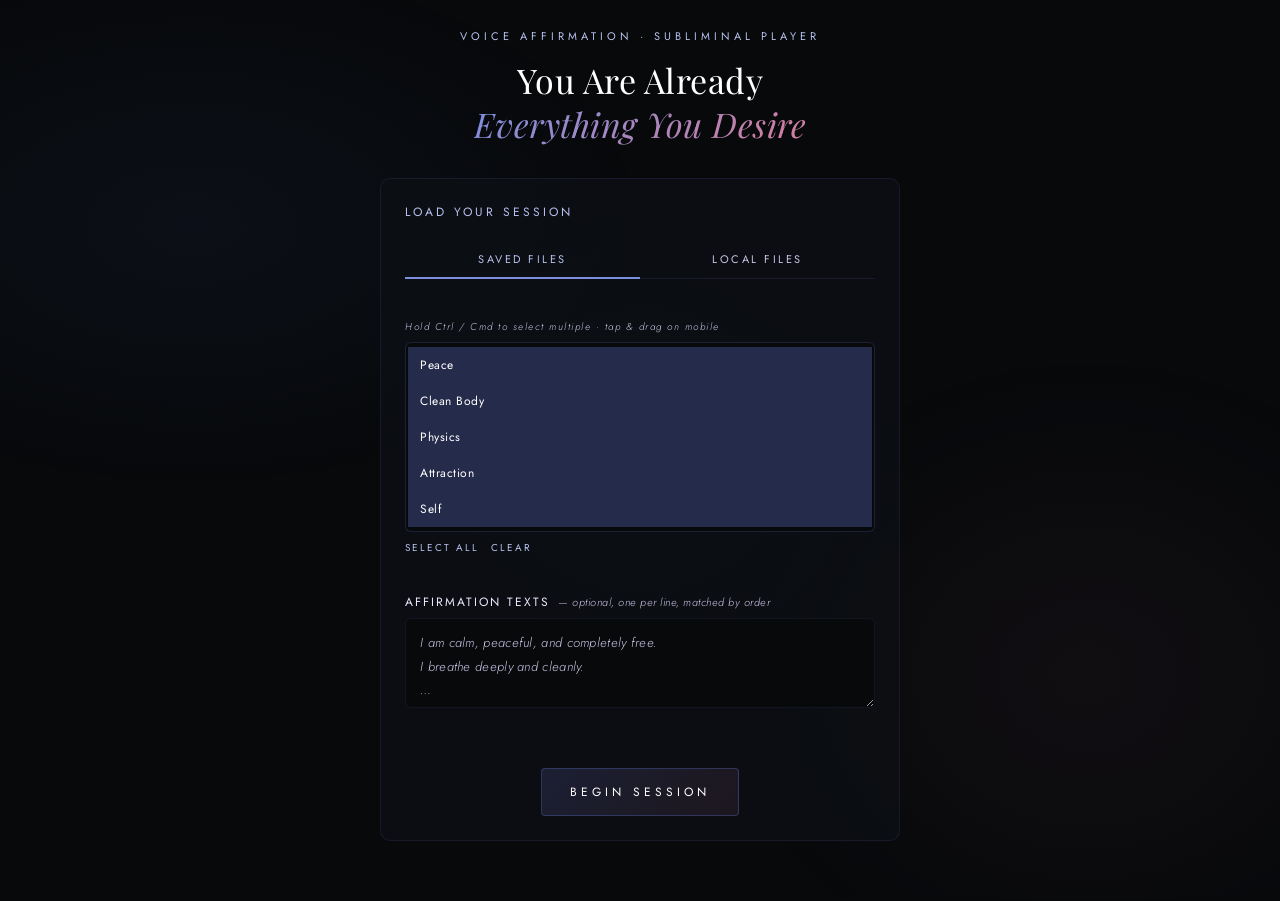
==== index.html @ 40ff85a1 "Moved the html to root" ====
<!DOCTYPE html>
<html lang="en">
<head>
<meta charset="UTF-8">
<meta name="viewport" content="width=device-width, initial-scale=1.0">
<title>Pritam · Voice Affirmation Player</title>
<link href="https://fonts.googleapis.com/css2?family=Playfair+Display:ital,wght@0,300;0,400;1,300&family=Jost:wght@200;300;400&display=swap" rel="stylesheet">
<style>
  *, *::before, *::after { box-sizing: border-box; margin: 0; padding: 0; }

  :root {
    --bg: #07090b;
    --surface: #0d1014;
    --indigo: #7c8fe0;
    --indigo-dim: #b8c2f0;
    --rose: #d47d9e;
    --rose-dim: #f0aac8;
    --amber: #c0916b;
    --amber-dim: #78543b;
    --text: #ffffff;
    --text-dim: #ede8ff;
    --text-faint: #ccc5e8;
    --glow: rgba(92, 107, 192, 0.12);
  }

  body {
    background: var(--bg);
    color: var(--text);
    font-family: 'Jost', sans-serif;
    font-weight: 300;
    min-height: 100vh;
    display: flex;
    flex-direction: column;
    align-items: center;
    justify-content: flex-start;
    padding: 28px 20px 60px;
    overflow-x: hidden;
  }

  /* ── Background layers ───────────────────────── */
  .stars {
    position: fixed;
    inset: 0;
    z-index: 0;
    pointer-events: none;
    overflow: hidden;
  }
  .star {
    position: absolute;
    border-radius: 50%;
    background: white;
    animation: twinkle var(--dur) ease-in-out infinite;
    opacity: 0;
  }
  @keyframes twinkle {
    0%, 100% { opacity: 0; }
    50% { opacity: var(--brightness); }
  }

  body::before {
    content: '';
    position: fixed;
    inset: 0;
    background:
      radial-gradient(ellipse 55% 45% at 15% 25%, rgba(92,107,192,0.07) 0%, transparent 65%),
      radial-gradient(ellipse 45% 55% at 85% 75%, rgba(192,107,138,0.06) 0%, transparent 65%),
      radial-gradient(ellipse 30% 40% at 50% 50%, rgba(92,107,192,0.04) 0%, transparent 70%);
    pointer-events: none;
    z-index: 0;
  }

  .complete-glow {
    position: fixed;
    inset: 0;
    background: radial-gradient(ellipse 50% 60% at 50% 50%, rgba(92,107,192,0.08) 0%, transparent 70%);
    pointer-events: none;
    z-index: 0;
    opacity: 0;
    transition: opacity 2s;
  }
  .complete-glow.active { opacity: 1; }

  /* ── Layout ──────────────────────────────────── */
  .container {
    position: relative;
    z-index: 1;
    width: 100%;
    max-width: 520px;
    display: flex;
    flex-direction: column;
    align-items: center;
    gap: 32px;
  }

  /* ── Header ──────────────────────────────────── */
  .header { text-align: center; }

  .eyebrow {
    font-family: 'Jost', sans-serif;
    font-weight: 400;
    font-size: 11px;
    letter-spacing: 4px;
    text-transform: uppercase;
    color: var(--indigo-dim);
    margin-bottom: 14px;
  }

  .header h1 {
    font-family: 'Playfair Display', serif;
    font-weight: 300;
    font-size: clamp(24px, 5vw, 34px);
    color: var(--text);
    line-height: 1.3;
    letter-spacing: 0.5px;
  }

  .header h1 em {
    font-style: italic;
    background: linear-gradient(135deg, var(--indigo), var(--rose));
    -webkit-background-clip: text;
    -webkit-text-fill-color: transparent;
    background-clip: text;
  }

  /* ── Setup panel ─────────────────────────────── */
  .setup-panel {
    width: 100%;
    background: rgba(13,16,20,0.8);
    border: 1px solid rgba(92,107,192,0.14);
    border-radius: 10px;
    padding: 24px;
    display: flex;
    flex-direction: column;
    gap: 20px;
    transition: all 0.6s ease;
  }
  .setup-panel.hidden {
    display: none;
  }

  .setup-title {
    font-size: 12px;
    letter-spacing: 3px;
    text-transform: uppercase;
    color: var(--indigo-dim);
    font-weight: 400;
  }

  /* Drop zone */
  .drop-zone {
    border: 1px dashed rgba(92,107,192,0.25);
    border-radius: 8px;
    padding: 28px 16px;
    text-align: center;
    cursor: pointer;
    transition: all 0.3s;
    background: rgba(92,107,192,0.03);
    position: relative;
  }
  .drop-zone:hover, .drop-zone.drag-over {
    border-color: rgba(92,107,192,0.55);
    background: rgba(92,107,192,0.07);
  }
  .drop-zone input[type=file] {
    position: absolute;
    inset: 0;
    opacity: 0;
    cursor: pointer;
    width: 100%;
  }
  .drop-icon {
    font-size: 24px;
    margin-bottom: 10px;
    opacity: 0.5;
  }
  .drop-title {
    font-size: 14px;
    letter-spacing: 1.5px;
    color: var(--text-dim);
    margin-bottom: 6px;
    font-weight: 400;
  }
  .drop-hint {
    font-size: 11px;
    letter-spacing: 1px;
    color: var(--text-faint);
  }

  /* File list */
  .file-list {
    display: flex;
    flex-direction: column;
    gap: 6px;
    max-height: 160px;
    overflow-y: auto;
  }
  .file-item {
    display: flex;
    align-items: center;
    gap: 10px;
    padding: 6px 10px;
    background: rgba(92,107,192,0.05);
    border-radius: 4px;
    border: 1px solid rgba(92,107,192,0.1);
  }
  .file-num {
    font-size: 11px;
    letter-spacing: 1px;
    color: var(--indigo-dim);
    width: 22px;
    flex-shrink: 0;
    font-weight: 400;
  }
  .file-name {
    font-size: 12px;
    letter-spacing: 0.5px;
    color: var(--text-dim);
    flex: 1;
    white-space: nowrap;
    overflow: hidden;
    text-overflow: ellipsis;
  }
  .file-dur {
    font-size: 11px;
    color: var(--text-faint);
    letter-spacing: 0.5px;
  }
  .file-ok { width: 6px; height: 6px; border-radius: 50%; background: var(--indigo); flex-shrink: 0; }

  /* Texts area */
  .setup-label {
    font-size: 12px;
    letter-spacing: 2px;
    text-transform: uppercase;
    color: var(--text-dim);
    margin-bottom: 7px;
    display: flex;
    align-items: center;
    gap: 8px;
    font-weight: 400;
  }
  .setup-label .opt {
    font-size: 11px;
    color: var(--text-faint);
    letter-spacing: 0.5px;
    text-transform: none;
    font-style: italic;
    font-weight: 300;
  }

  .texts-area {
    width: 100%;
    background: rgba(7,9,11,0.8);
    border: 1px solid rgba(92,107,192,0.12);
    border-radius: 6px;
    color: var(--text-dim);
    font-family: 'Jost', sans-serif;
    font-size: 13px;
    font-weight: 300;
    letter-spacing: 0.3px;
    line-height: 1.8;
    padding: 12px 14px;
    resize: vertical;
    min-height: 90px;
    outline: none;
    transition: border-color 0.3s;
  }
  .texts-area:focus { border-color: rgba(92,107,192,0.3); }
  .texts-area::placeholder { color: var(--text-faint); font-style: italic; }

  /* Begin button */
  .begin-btn {
    background: linear-gradient(135deg, rgba(92,107,192,0.2), rgba(192,107,138,0.1));
    border: 1px solid rgba(92,107,192,0.35);
    color: var(--text);
    font-family: 'Jost', sans-serif;
    font-size: 12px;
    font-weight: 400;
    letter-spacing: 4px;
    text-transform: uppercase;
    padding: 14px 28px;
    border-radius: 4px;
    cursor: pointer;
    transition: all 0.4s;
    align-self: center;
  }
  .begin-btn:hover {
    border-color: rgba(92,107,192,0.65);
    background: linear-gradient(135deg, rgba(92,107,192,0.3), rgba(192,107,138,0.15));
    box-shadow: 0 0 20px rgba(92,107,192,0.12);
  }
  .begin-btn:disabled {
    opacity: 0.3;
    cursor: not-allowed;
  }

  .setup-err {
    font-size: 12px;
    letter-spacing: 1px;
    color: var(--rose-dim);
    text-align: center;
    min-height: 14px;
  }

  /* ── Session UI (hidden until started) ───────── */
  .session-ui {
    width: 100%;
    display: flex;
    flex-direction: column;
    align-items: center;
    gap: 32px;
    display: none;
  }
  .session-ui.visible { display: flex; }

  /* ── Subliminal badge ────────────────────────── */
  .subliminal-badge {
    display: flex;
    align-items: center;
    gap: 8px;
    background: rgba(92,107,192,0.08);
    border: 1px solid rgba(92,107,192,0.15);
    border-radius: 20px;
    padding: 6px 14px;
    font-size: 12px;
    letter-spacing: 2.5px;
    text-transform: uppercase;
    color: var(--indigo-dim);
    font-weight: 400;
  }
  .subliminal-dot {
    width: 5px;
    height: 5px;
    border-radius: 50%;
    background: var(--indigo);
    animation: dot-pulse 2s ease-in-out infinite;
  }
  @keyframes dot-pulse {
    0%, 100% { opacity: 0.3; transform: scale(1); }
    50% { opacity: 1; transform: scale(1.3); }
  }

  /* ── Orb ─────────────────────────────────────── */
  .orb-wrap {
    position: relative;
    width: 200px;
    height: 200px;
    display: flex;
    align-items: center;
    justify-content: center;
  }
  .orb-ring {
    position: absolute;
    border-radius: 50%;
    border: 1px solid rgba(92,107,192,0.12);
    animation: ring-pulse 5s ease-in-out infinite;
  }
  .orb-ring:nth-child(1) { width: 200px; height: 200px; animation-delay: 0s; }
  .orb-ring:nth-child(2) { width: 165px; height: 165px; animation-delay: 1s; border-color: rgba(192,107,138,0.1); }
  .orb-ring:nth-child(3) { width: 130px; height: 130px; animation-delay: 2s; border-color: rgba(92,107,192,0.18); }
  @keyframes ring-pulse {
    0%, 100% { transform: scale(1); opacity: 0.5; }
    50% { transform: scale(1.03); opacity: 1; }
  }
  .orb-core {
    width: 88px;
    height: 88px;
    border-radius: 50%;
    background: radial-gradient(circle at 35% 35%, rgba(92,107,192,0.25), rgba(192,107,138,0.12), transparent 80%);
    border: 1px solid rgba(92,107,192,0.25);
    display: flex;
    align-items: center;
    justify-content: center;
    cursor: pointer;
    transition: all 0.5s ease;
    position: relative;
    z-index: 2;
    user-select: none;
  }
  .orb-core:hover {
    border-color: rgba(92,107,192,0.5);
    box-shadow: 0 0 30px rgba(92,107,192,0.15);
  }
  .orb-core.playing {
    animation: orb-breathe 5s ease-in-out infinite;
    border-color: rgba(92,107,192,0.4);
  }
  @keyframes orb-breathe {
    0%, 100% { transform: scale(1); box-shadow: 0 0 20px rgba(92,107,192,0.1); }
    50% { transform: scale(1.07); box-shadow: 0 0 50px rgba(92,107,192,0.25), 0 0 80px rgba(192,107,138,0.1); }
  }
  .play-icon {
    width: 0; height: 0;
    border-style: solid;
    border-width: 11px 0 11px 19px;
    border-color: transparent transparent transparent rgba(200,200,255,0.8);
    margin-left: 5px;
  }
  .pause-icon { display: flex; gap: 6px; }
  .pause-bar { width: 4px; height: 20px; background: rgba(200,200,255,0.8); border-radius: 2px; }

  /* ── Affirmation display ─────────────────────── */
  .affirmation-display {
    text-align: center;
    min-height: 110px;
    display: flex;
    flex-direction: column;
    align-items: center;
    justify-content: center;
    gap: 12px;
    padding: 0 12px;
  }
  .affirmation-text {
    font-family: 'Playfair Display', serif;
    font-size: clamp(17px, 3.2vw, 22px);
    font-weight: 300;
    font-style: italic;
    color: var(--text);
    line-height: 1.7;
    opacity: 0;
    transform: translateY(8px);
    transition: opacity 1.4s ease, transform 1.4s ease;
    letter-spacing: 0.2px;
  }
  .affirmation-text.visible { opacity: 1; transform: translateY(0); }
  .affirmation-num {
    font-size: 12px;
    letter-spacing: 3px;
    text-transform: uppercase;
    color: var(--indigo-dim);
    opacity: 0;
    transition: opacity 1s ease 0.4s;
    font-weight: 400;
  }
  .affirmation-num.visible { opacity: 1; }

  /* ── Subliminal wave indicator ───────────────── */
  .subliminal-indicator {
    display: flex;
    align-items: center;
    gap: 10px;
    opacity: 0;
    transition: opacity 0.5s;
  }
  .subliminal-indicator.visible { opacity: 1; }
  .sub-wave { display: flex; align-items: center; gap: 2px; height: 16px; }
  .sub-bar {
    width: 2px;
    border-radius: 1px;
    background: linear-gradient(180deg, var(--indigo), var(--rose));
    animation: sub-wave-anim 1.2s ease-in-out infinite;
    transform-origin: bottom;
  }
  .sub-bar:nth-child(1) { height: 4px; animation-delay: 0s; }
  .sub-bar:nth-child(2) { height: 8px; animation-delay: 0.15s; }
  .sub-bar:nth-child(3) { height: 12px; animation-delay: 0.3s; }
  .sub-bar:nth-child(4) { height: 8px; animation-delay: 0.45s; }
  .sub-bar:nth-child(5) { height: 4px; animation-delay: 0.6s; }
  @keyframes sub-wave-anim {
    0%, 100% { transform: scaleY(0.4); opacity: 0.4; }
    50% { transform: scaleY(1); opacity: 1; }
  }
  .sub-label { font-size: 11px; letter-spacing: 2px; text-transform: uppercase; color: var(--indigo-dim); font-weight: 400; }

  /* ── Breathing guide ─────────────────────────── */
  .breathing {
    font-size: 12px;
    letter-spacing: 3px;
    text-transform: uppercase;
    color: var(--text-dim);
    text-align: center;
    min-height: 16px;
    font-weight: 400;
  }
  .breath-word { transition: color 0.6s, opacity 0.6s; opacity: 0.3; }
  .breath-word.active { color: var(--indigo); opacity: 1; }

  /* ── Progress ────────────────────────────────── */
  .progress-section { width: 100%; display: flex; flex-direction: column; gap: 10px; }
  .progress-bar-wrap {
    width: 100%;
    height: 1px;
    background: rgba(255,255,255,0.05);
    position: relative;
    cursor: pointer;
  }
  .progress-bar-fill {
    height: 100%;
    background: linear-gradient(90deg, var(--indigo-dim), var(--indigo), var(--rose));
    width: 0%;
    transition: width 0.5s linear;
  }
  .time-row {
    display: flex;
    justify-content: space-between;
    font-size: 12px;
    color: var(--text-dim);
    letter-spacing: 1.5px;
    font-weight: 400;
  }

  /* ── Controls ────────────────────────────────── */
  .controls { display: flex; align-items: center; gap: 28px; }
  .ctrl-btn {
    background: none;
    border: none;
    cursor: pointer;
    color: var(--text-dim);
    font-size: 11px;
    letter-spacing: 2px;
    text-transform: uppercase;
    font-family: 'Jost', sans-serif;
    font-weight: 400;
    transition: color 0.3s;
    padding: 8px;
    display: flex;
    flex-direction: column;
    align-items: center;
    gap: 6px;
  }
  .ctrl-btn:hover { color: var(--indigo); }
  .ctrl-btn svg { width: 17px; height: 17px; }

  /* ── Volume section ──────────────────────────── */
  .volume-section {
    display: flex;
    flex-direction: column;
    gap: 14px;
    width: 100%;
    max-width: 300px;
  }
  .vol-row { display: flex; align-items: center; gap: 10px; }
  .vol-label {
    font-size: 12px;
    letter-spacing: 1.5px;
    text-transform: uppercase;
    color: var(--text-dim);
    width: 68px;
    flex-shrink: 0;
    font-weight: 400;
  }
  .vol-val {
    font-size: 12px;
    color: var(--indigo-dim);
    letter-spacing: 1px;
    width: 40px;
    text-align: right;
    flex-shrink: 0;
    font-weight: 400;
  }
  input[type=range] {
    -webkit-appearance: none;
    flex: 1;
    height: 1px;
    background: rgba(255,255,255,0.08);
    outline: none;
    cursor: pointer;
  }
  input[type=range]::-webkit-slider-thumb {
    -webkit-appearance: none;
    width: 9px;
    height: 9px;
    border-radius: 50%;
    background: var(--indigo);
    cursor: pointer;
  }

  /* ── Sub-note ────────────────────────────────── */
  .sub-note {
    background: rgba(92,107,192,0.08);
    border: 1px solid rgba(124,143,224,0.25);
    border-radius: 6px;
    padding: 12px 16px;
    font-size: 12px;
    letter-spacing: 0.5px;
    color: var(--text-dim);
    text-align: center;
    line-height: 1.8;
    max-width: 360px;
  }
  .sub-note strong { color: var(--indigo-dim); letter-spacing: 2px; text-transform: uppercase; font-weight: 400; }

  /* ── Misc ────────────────────────────────────── */
  .divider { width: 50px; height: 1px; background: linear-gradient(90deg, transparent, var(--indigo-dim), transparent); }
  .counter { font-size: 12px; letter-spacing: 2px; color: var(--text-dim); text-align: center; font-weight: 400; }
  .counter span { color: var(--indigo-dim); }
  .status {
    font-size: 12px;
    letter-spacing: 2px;
    text-transform: uppercase;
    color: var(--rose-dim);
    text-align: center;
    min-height: 16px;
    opacity: 0;
    transition: opacity 0.5s;
    font-weight: 400;
  }
  .status.visible { opacity: 1; }

  /* ── Source tabs ───────────────────────────── */
  .tab-row {
    display: flex;
    border-bottom: 1px solid rgba(92,107,192,0.15);
    margin-bottom: 20px;
  }
  .tab-btn {
    flex: 1;
    background: none;
    border: none;
    border-bottom: 2px solid transparent;
    color: var(--text-faint);
    font-family: 'Jost', sans-serif;
    font-size: 11px;
    font-weight: 400;
    letter-spacing: 2.5px;
    text-transform: uppercase;
    padding: 10px 0;
    cursor: pointer;
    transition: all 0.25s;
    margin-bottom: -1px;
  }
  .tab-btn:hover { color: var(--text-dim); }
  .tab-btn.active {
    color: var(--indigo-dim);
    border-bottom-color: var(--indigo);
  }
  .tab-pane { display: none; }
  .tab-pane.active { display: block; }

  /* ── Saved file multi-select dropdown ─────────────── */
  .saved-hint {
    font-size: 10px;
    letter-spacing: 1.5px;
    color: var(--text-faint);
    margin-bottom: 8px;
    font-style: italic;
  }
  .saved-select {
    width: 100%;
    background: rgba(7,9,11,0.9);
    border: 1px solid rgba(92,107,192,0.25);
    border-radius: 6px;
    color: var(--text-dim);
    font-family: 'Jost', sans-serif;
    font-size: 12px;
    font-weight: 300;
    letter-spacing: 0.5px;
    padding: 4px 2px;
    outline: none;
    cursor: pointer;
    min-height: 140px;
    transition: border-color 0.3s;
  }
  .saved-select:focus { border-color: rgba(92,107,192,0.55); }
  .saved-select option {
    padding: 9px 12px;
    background: #0d1014;
    color: var(--text-dim);
    font-size: 12px;
  }
  .saved-select option:checked {
    background: rgba(92,107,192,0.35);
    color: #ffffff;
  }
  .saved-empty {
    font-size: 11px;
    letter-spacing: 1px;
    color: var(--text-faint);
    font-style: italic;
    text-align: center;
    padding: 18px 0;
    line-height: 1.8;
  }
  .saved-actions {
    display: flex;
    gap: 12px;
    margin-top: 8px;
  }
  .saved-action-btn {
    font-size: 10px;
    letter-spacing: 2px;
    text-transform: uppercase;
    color: var(--indigo-dim);
    background: none;
    border: none;
    cursor: pointer;
    font-family: 'Jost', sans-serif;
    font-weight: 400;
    padding: 0;
    transition: color 0.2s;
  }
  .saved-action-btn:hover { color: var(--indigo); }
</style>
</head>
<body>

<div class="stars" id="starsContainer"></div>
<div class="complete-glow" id="completeGlow"></div>

<div class="container">

  <!-- ── Header ──────────────────────────────── -->
  <div class="header">
    <p class="eyebrow">Voice Affirmation · Subliminal Player</p>
    <h1>You Are Already<br><em>Everything You Desire</em></h1>
  </div>

  <!-- ── Setup Panel ─────────────────────────── -->
  <div class="setup-panel" id="setupPanel">
    <div class="setup-title">Load Your Session</div>

    <!-- Source tabs -->
    <div class="tab-row">
      <button class="tab-btn active" data-tab="saved">Saved Files</button>
      <button class="tab-btn" data-tab="local">Local Files</button>
    </div>

    <!-- ── Tab: Saved files (from AFFIRMATIONS config) ── -->
    <div class="tab-pane active" id="tab-saved">
      <div class="saved-hint" id="savedHint">Hold Ctrl / Cmd to select multiple · tap &amp; drag on mobile</div>
      <select class="saved-select" id="savedSelect" multiple size="6"></select>
      <div class="saved-actions">
        <button class="saved-action-btn" id="selAllBtn">Select All</button>
        <button class="saved-action-btn" id="selNoneBtn">Clear</button>
      </div>
    </div>

    <!-- ── Tab: Local files (manual picker) ── -->
    <div class="tab-pane" id="tab-local">
      <div>
        <div class="setup-label">
          Affirmation Audio Files
          <span class="opt">— WAV or MP3, select all at once</span>
        </div>
        <div class="drop-zone" id="dropZone">
          <input type="file" id="fileInput" multiple accept="audio/wav,audio/mpeg,audio/mp3,audio/ogg,.wav,.mp3,.ogg">
          <div class="drop-icon">◎</div>
          <div class="drop-title">Drop files here or tap to browse</div>
          <div class="drop-hint">affirmation_0.wav · affirmation_1.wav · …</div>
        </div>
      </div>
      <div class="file-list" id="fileList" style="margin-top:10px;"></div>
    </div>

    <div style="margin-top:18px;">
      <div class="setup-label">
        Affirmation Texts
        <span class="opt">— optional, one per line, matched by order</span>
      </div>
      <textarea class="texts-area" id="textsArea"
        placeholder="I am calm, peaceful, and completely free.&#10;I breathe deeply and cleanly.&#10;…"></textarea>
    </div>

    <div class="setup-err" id="setupErr"></div>
    <button class="begin-btn" id="beginBtn" disabled>Begin Session</button>
  </div>

  <!-- ── Session UI (hidden until files loaded) ── -->
  <div class="session-ui" id="sessionUI">

    <div class="subliminal-badge">
      <div class="subliminal-dot"></div>
      Subliminal Mode Active
    </div>

    <div class="orb-wrap">
      <div class="orb-ring"></div>
      <div class="orb-ring"></div>
      <div class="orb-ring"></div>
      <div class="orb-core" id="orbBtn">
        <div class="play-icon" id="playIcon"></div>
      </div>
    </div>

    <div class="affirmation-display">
      <div class="affirmation-num" id="affNum" style="opacity:1;">Tap the orb to begin</div>
      <div class="affirmation-text" id="affText" style="opacity:1;transform:none;font-style:normal;font-size:14px;color:var(--text-dim);">
        Close your eyes. Breathe slowly. Let your mind rest.
      </div>
    </div>

    <div class="subliminal-indicator" id="subIndicator">
      <div class="sub-wave">
        <div class="sub-bar"></div><div class="sub-bar"></div>
        <div class="sub-bar"></div><div class="sub-bar"></div>
        <div class="sub-bar"></div>
      </div>
      <span class="sub-label">Voice reaching subconscious</span>
      <div class="sub-wave">
        <div class="sub-bar"></div><div class="sub-bar"></div>
        <div class="sub-bar"></div><div class="sub-bar"></div>
        <div class="sub-bar"></div>
      </div>
    </div>

    <div class="breathing" id="breathGuide">
      <span class="breath-word" id="bw1">Inhale</span> &nbsp;·&nbsp;
      <span class="breath-word" id="bw2">Hold</span> &nbsp;·&nbsp;
      <span class="breath-word" id="bw3">Release</span>
    </div>

    <div class="progress-section">
      <div class="progress-bar-wrap">
        <div class="progress-bar-fill" id="progressFill"></div>
      </div>
      <div class="time-row">
        <span id="timeElapsed">0:00</span>
        <span id="timeDuration">—</span>
      </div>
    </div>

    <div class="controls">
      <button class="ctrl-btn" id="restartBtn">
        <svg viewBox="0 0 24 24" fill="none" stroke="currentColor" stroke-width="1.5">
          <path d="M3 12a9 9 0 1 0 9-9 9.75 9.75 0 0 0-6.74 2.74L3 8"/>
          <path d="M3 3v5h5"/>
        </svg>
        Restart
      </button>

      <button class="ctrl-btn" id="loopBtn">
        <svg viewBox="0 0 24 24" fill="none" stroke="currentColor" stroke-width="1.5">
          <path d="M17 1l4 4-4 4"/>
          <path d="M3 11V9a4 4 0 0 1 4-4h14"/>
          <path d="M7 23l-4-4 4-4"/>
          <path d="M21 13v2a4 4 0 0 1-4 4H3"/>
        </svg>
        Loop
      </button>

      <button class="ctrl-btn" id="loadNewBtn">
        <svg viewBox="0 0 24 24" fill="none" stroke="currentColor" stroke-width="1.5">
          <path d="M21 15v4a2 2 0 0 1-2 2H5a2 2 0 0 1-2-2v-4"/>
          <polyline points="17 8 12 3 7 8"/>
          <line x1="12" x2="12" y1="3" y2="15"/>
        </svg>
        Load
      </button>
    </div>

    <!-- Volume Mix -->
    <div class="volume-section">
      <div class="vol-row">
        <span class="vol-label">Ambient</span>
        <input type="range" id="ambVolSlider" min="0" max="1" step="0.01" value="0.70">
        <span class="vol-val" id="ambVolVal">70%</span>
      </div>
      <div class="vol-row">
        <span class="vol-label">Voice</span>
        <input type="range" id="voiceVolSlider" min="0" max="0.12" step="0.002" value="0.02">
        <span class="vol-val" id="voiceVolVal">Ultra</span>
      </div>
    </div>

    <div class="sub-note">
      <strong>Subliminal Mix</strong><br>
      Your Chatterbox voice plays at ~2% volume — beneath conscious resistance — while the theta tones guide your mind into deep receptivity. The beliefs install gently, below the threshold of resistance.
    </div>

    <div class="divider"></div>
    <div class="counter">
      Affirmation <span id="currNum">—</span> of <span id="totalNum">—</span>
      &nbsp;·&nbsp; Loop <span id="loopNum">1</span>
    </div>
    <div class="status" id="statusMsg"></div>

  </div><!-- /session-ui -->

</div><!-- /container -->

<script>
// ╔══════════════════════════════════════════════════════════════════╗
// ║  AFFIRMATIONS CONFIG — edit this block to set your audio files  ║
// ║  Leave the array empty [] to use the manual file picker instead  ║
// ╚══════════════════════════════════════════════════════════════════╝
const AFFIRMATIONS = [
  { url: "audios/peace.wav", text: "Peace" },
  { url: "audios/clean.wav", text: "Clean Body" },
  { url: "audios/physics.wav", text: "Physics" },
  { url: "audios/attract.wav", text: "Attraction" },
  { url: "audios/self.wav", text: "Self" },
  // Add more lines here — one per affirmation file
];

// ─── Stars ───────────────────────────────────────────────────────────
(function createStars() {
  const c = document.getElementById('starsContainer');
  for (let i = 0; i < 120; i++) {
    const s = document.createElement('div');
    s.className = 'star';
    const size = Math.random() * 1.5 + 0.5;
    s.style.cssText = `
      left:${Math.random()*100}%;top:${Math.random()*100}%;
      width:${size}px;height:${size}px;
      --dur:${3+Math.random()*6}s;
      --brightness:${0.1+Math.random()*0.5};
      animation-delay:${Math.random()*8}s;
    `;
    c.appendChild(s);
  }
})();

// ─── State ───────────────────────────────────────────────────────────
let audioCtx      = null;
let ambGain       = null;      // ambient oscillator gain
let voiceGain     = null;      // voice layer gain
let oscillators   = [];

let audioBuffers  = [];        // decoded AudioBuffer per affirmation
let affTexts      = [];        // display text per affirmation
let totalAff      = 0;
let totalDurSecs  = 0;         // sum of affirmation durations

let playing       = false;
let loopEnabled   = false;
let currentIndex  = 0;
let currentLoop   = 1;
let elapsed       = 0;
let clockId       = null;
let currentSource = null;      // active BufferSourceNode
let pauseTimer    = null;

const PAUSE_MS    = 3500;      // gap between affirmations (ms)
let   voiceVol    = 0.02;      // ~2% — subliminal level
let   breathId    = null;

// ─── DOM refs ────────────────────────────────────────────────────────
const setupPanel   = document.getElementById('setupPanel');
const sessionUI    = document.getElementById('sessionUI');
const fileInput    = document.getElementById('fileInput');
const dropZone     = document.getElementById('dropZone');
const fileList     = document.getElementById('fileList');
const textsArea    = document.getElementById('textsArea');
const beginBtn     = document.getElementById('beginBtn');
const setupErr     = document.getElementById('setupErr');
const orbBtn       = document.getElementById('orbBtn');
const affText      = document.getElementById('affText');
const affNum       = document.getElementById('affNum');
const progressFill = document.getElementById('progressFill');
const timeElapsed  = document.getElementById('timeElapsed');
const timeDuration = document.getElementById('timeDuration');
const statusMsg    = document.getElementById('statusMsg');
const currNum      = document.getElementById('currNum');
const totalNum     = document.getElementById('totalNum');
const loopNum      = document.getElementById('loopNum');
const restartBtn   = document.getElementById('restartBtn');
const loopBtn      = document.getElementById('loopBtn');
const loadNewBtn   = document.getElementById('loadNewBtn');
const ambVolSlider = document.getElementById('ambVolSlider');
const voiceVolSlider = document.getElementById('voiceVolSlider');
const ambVolVal    = document.getElementById('ambVolVal');
const voiceVolVal  = document.getElementById('voiceVolVal');
const bw1 = document.getElementById('bw1');
const bw2 = document.getElementById('bw2');
const bw3 = document.getElementById('bw3');
const subIndicator = document.getElementById('subIndicator');
const completeGlow = document.getElementById('completeGlow');

// ─── Tab switching ──────────────────────────────────────────────────
let activeTab = 'saved';

document.querySelectorAll('.tab-btn').forEach(btn => {
  btn.addEventListener('click', () => {
    activeTab = btn.dataset.tab;
    document.querySelectorAll('.tab-btn').forEach(b => b.classList.toggle('active', b === btn));
    document.querySelectorAll('.tab-pane').forEach(p => p.classList.toggle('active', p.id === 'tab-' + activeTab));
    updateBeginBtn();
  });
});

// ─── File Loading ────────────────────────────────────────────────────
let pendingFiles = [];

fileInput.addEventListener('change', e => handleFiles(e.target.files));

dropZone.addEventListener('dragover', e => { e.preventDefault(); dropZone.classList.add('drag-over'); });
dropZone.addEventListener('dragleave', () => dropZone.classList.remove('drag-over'));
dropZone.addEventListener('drop', e => {
  e.preventDefault();
  dropZone.classList.remove('drag-over');
  handleFiles(e.dataTransfer.files);
});

function handleFiles(files) {
  // Sort by filename so affirmation_0 → affirmation_1 → …
  pendingFiles = Array.from(files).sort((a, b) => {
    const numA = parseInt((a.name.match(/\d+/) || [Infinity])[0]);
    const numB = parseInt((b.name.match(/\d+/) || [Infinity])[0]);
    return numA - numB;
  });

  fileList.innerHTML = '';
  setupErr.textContent = '';

  if (pendingFiles.length === 0) return;

  pendingFiles.forEach((f, i) => {
    const item = document.createElement('div');
    item.className = 'file-item';
    item.id = `fi-${i}`;
    item.innerHTML = `
      <div class="file-num">${i + 1}</div>
      <div class="file-name">${f.name}</div>
      <div class="file-dur" id="fid-${i}">…</div>
      <div class="file-ok" style="background:var(--text-faint)" id="fok-${i}"></div>
    `;
    fileList.appendChild(item);

    // Probe duration via temp Audio element
    const url = URL.createObjectURL(f);
    const tmp = new Audio(url);
    tmp.addEventListener('loadedmetadata', () => {
      const dur = tmp.duration;
      document.getElementById(`fid-${i}`).textContent =
        isFinite(dur) ? `${dur.toFixed(1)}s` : '—';
      document.getElementById(`fok-${i}`).style.background = 'var(--indigo)';
      URL.revokeObjectURL(url);
    });
  });

  beginBtn.disabled = false;
}

// ─── Audio Context & Ambient Setup ───────────────────────────────────
function initAudio() {
  if (audioCtx) return;
  audioCtx = new (window.AudioContext || window.webkitAudioContext)();

  // ── Ambient layer ────────────────────────────────────────────────
  // Theta binaural (7 Hz) + drone undertones — calm receptive state
  ambGain = audioCtx.createGain();
  ambGain.gain.setValueAtTime(0, audioCtx.currentTime);
  ambGain.connect(audioCtx.destination);

  const freqPairs = [
    { base: 130.8, beat: 7   },  // C3 + 7Hz theta beat
    { base: 196.0, beat: 0   },  // G3 drone
    { base: 261.6, beat: 0   },  // C4 drone
    { base:  65.4, beat: 0   },  // C2 sub-bass drone (warmth)
  ];

  freqPairs.forEach(({ base, beat }, i) => {
    const oscL   = audioCtx.createOscillator();
    const oscR   = audioCtx.createOscillator();
    const gL     = audioCtx.createGain();
    const gR     = audioCtx.createGain();
    const merger = audioCtx.createChannelMerger(2);
    const vol    = [0.13, 0.07, 0.045, 0.025][i];

    oscL.type = oscR.type = 'sine';
    oscL.frequency.value = base;
    oscR.frequency.value = base + beat;
    gL.gain.value = gR.gain.value = vol;

    oscL.connect(gL); oscR.connect(gR);
    gL.connect(merger, 0, 0); gR.connect(merger, 0, 1);
    merger.connect(ambGain);

    oscL.start(); oscR.start();
    oscillators.push(oscL, oscR);
  });

  // ── Voice layer ──────────────────────────────────────────────────
  voiceGain = audioCtx.createGain();
  voiceGain.gain.setValueAtTime(voiceVol, audioCtx.currentTime);
  voiceGain.connect(audioCtx.destination);
}

function ambientFadeIn() {
  if (!ambGain) return;
  const v = parseFloat(ambVolSlider.value);
  ambGain.gain.setTargetAtTime(v * 0.32, audioCtx.currentTime, 2.5);
}

function ambientFadeOut() {
  if (!ambGain) return;
  ambGain.gain.setTargetAtTime(0, audioCtx.currentTime, 1.5);
}

// ─── Decode all File objects into AudioBuffers ───────────────────────
async function decodeAllFiles(files) {
  audioBuffers = [];
  totalDurSecs = 0;
  for (const f of files) {
    const ab = await f.arrayBuffer();
    const buf = await audioCtx.decodeAudioData(ab);
    audioBuffers.push(buf);
    totalDurSecs += buf.duration + (PAUSE_MS / 1000);
  }
}

// ─── Decode URLs into AudioBuffers (saved mode) ──────────────────
async function decodeAllUrls(items) {
  audioBuffers = [];
  affTexts     = [];
  totalDurSecs = 0;
  for (let i = 0; i < items.length; i++) {
    setupErr.textContent = `Fetching ${i + 1} of ${items.length}…`;
    const res = await fetch(items[i].url);
    if (!res.ok) throw new Error(`Not found: ${items[i].url} (HTTP ${res.status})`);
    const ab  = await res.arrayBuffer();
    const buf = await audioCtx.decodeAudioData(ab);
    audioBuffers.push(buf);
    affTexts.push(items[i].text || `Affirmation ${i + 1}`);
    totalDurSecs += buf.duration + (PAUSE_MS / 1000);
  }
  setupErr.textContent = '';
}

// ─── Play a specific affirmation buffer ──────────────────────────────
function playBuffer(index, onEnded) {
  if (currentSource) {
    currentSource.onended = null; // detach before stopping
    try { currentSource.stop(); } catch(e) {}
    currentSource = null;
  }

  if (!audioBuffers[index]) return;
  const src = audioCtx.createBufferSource();
  src.buffer = audioBuffers[index];
  src.connect(voiceGain);
  src.start();
  src.onended = onEnded;
  currentSource = src;
}

// ─── Session Logic ────────────────────────────────────────────────────
function showAff(idx) {
  affText.classList.remove('visible');
  affNum.classList.remove('visible');

  setTimeout(() => {
    const txt = affTexts[idx] || `Affirmation ${idx + 1}`;
    affText.style.fontStyle  = 'italic';
    affText.style.fontSize   = '';
    affText.style.color      = '';
    affText.textContent      = txt;
    affNum.textContent       = `${idx + 1} of ${totalAff}`;
    affText.classList.add('visible');
    affNum.classList.add('visible');
    currNum.textContent = idx + 1;
  }, 700);
}

function scheduleNext() {
  if (!playing) return;
  pauseTimer = setTimeout(() => {
    if (!playing) return;
    currentIndex++;
    if (currentIndex >= totalAff) {
      if (loopEnabled) {
        currentLoop++;
        loopNum.textContent = currentLoop;
        currentIndex = 0;
        playAffirmation(currentIndex);
      } else {
        endSession();
      }
      return;
    }
    playAffirmation(currentIndex);
  }, PAUSE_MS);
}

function playAffirmation(idx) {
  showAff(idx);
  playBuffer(idx, () => {
    if (playing) scheduleNext();
  });
}

function startClock() {
  clockId = setInterval(() => {
    elapsed++;
    const pct = Math.min((elapsed / (totalDurSecs * (loopEnabled ? 3 : 1))) * 100, 100);
    progressFill.style.width = pct + '%';
    timeElapsed.textContent = fmtTime(elapsed);
  }, 1000);
}

function startBreathing() {
  const phases = [bw1, bw2, bw3];
  phases.forEach(el => el.classList.remove('active'));
  phases[0].classList.add('active');
  let p = 0;
  breathId = setInterval(() => {
    phases[p].classList.remove('active');
    p = (p + 1) % 3;
    phases[p].classList.add('active');
  }, 4000);
}

function stopBreathing() {
  clearInterval(breathId);
  [bw1, bw2, bw3].forEach(el => el.classList.remove('active'));
}

function startSession() {
  playing = true;
  setOrbPause();
  ambientFadeIn();
  voiceGain.gain.setValueAtTime(voiceVol, audioCtx.currentTime);
  subIndicator.classList.add('visible');
  startBreathing();
  startClock();
  playAffirmation(currentIndex);
  statusMsg.textContent = 'Subliminal voice flowing · Stay relaxed';
  statusMsg.classList.add('visible');
}

function pauseSession() {
  playing = false;
  clearTimeout(pauseTimer);
  clearInterval(clockId);
  stopBreathing();
  ambientFadeOut();
  if (currentSource) {
    try { currentSource.stop(); } catch(e) {}
    currentSource = null;
  }
  subIndicator.classList.remove('visible');
  setOrbPlay();
  statusMsg.textContent = 'Paused · Return when ready';
}

function resumeSession() {
  playing = true;
  setOrbPause();
  ambientFadeIn();
  voiceGain.gain.setValueAtTime(voiceVol, audioCtx.currentTime);
  subIndicator.classList.add('visible');
  startBreathing();
  startClock();
  playAffirmation(currentIndex); // replay current one from start
  statusMsg.textContent = 'Subliminal voice flowing · Stay relaxed';
}

function endSession() {
  clearInterval(clockId);
  clearTimeout(pauseTimer);
  stopBreathing();
  ambientFadeOut();
  if (currentSource) {
    try { currentSource.stop(); } catch(e) {}
    currentSource = null;
  }
  playing = false;
  subIndicator.classList.remove('visible');
  completeGlow.classList.add('active');
  setOrbPlay();

  affText.classList.remove('visible');
  affNum.classList.remove('visible');
  setTimeout(() => {
    affText.style.fontStyle = 'normal';
    affText.style.fontSize  = '14px';
    affText.style.color     = 'var(--text-dim)';
    affText.textContent     = 'Session complete. It is done. It is already real.';
    affNum.textContent      = '✦ Complete';
    affText.classList.add('visible');
    affNum.classList.add('visible');
  }, 600);

  progressFill.style.width = '100%';
  statusMsg.textContent    = '✦ Your subconscious has received all affirmations ✦';
  currNum.textContent      = totalAff;
}

function resetState() {
  clearInterval(clockId);
  clearTimeout(pauseTimer);
  stopBreathing();
  if (currentSource) {
    currentSource.onended = null;
    try { currentSource.stop(); } catch(e) {}
    currentSource = null;
  }
  playing      = false;
  currentIndex = 0;
  currentLoop  = 1;
  elapsed      = 0;
  progressFill.style.width   = '0%';
  timeElapsed.textContent    = '0:00';
  loopNum.textContent        = '1';
  currNum.textContent        = '—';
  subIndicator.classList.remove('visible');
  completeGlow.classList.remove('active');
  statusMsg.classList.remove('visible');
  setOrbPlay();
}

// ─── Begin Session ─────────────────────────────────────────────────
beginBtn.addEventListener('click', async () => {
  setupErr.textContent = '';
  beginBtn.disabled    = true;
  beginBtn.textContent = 'Loading…';

  // Merge texts from textarea (optional override)
  const lines = textsArea.value.trim().split('\n').map(l => l.trim()).filter(Boolean);

  initAudio();

  try {
    if (activeTab === 'saved') {
      // Gather selected options in order
      const sel = document.getElementById('savedSelect');
      const checked = Array.from(sel.options)
        .filter(o => o.selected)
        .map(o => AFFIRMATIONS[parseInt(o.value)]);
      if (!checked.length) throw new Error('Select at least one file from the dropdown.');

      if (location.protocol === 'file:') {
        throw new Error('Cannot fetch files when opened locally. Use the GitHub Pages URL or run: python -m http.server 8080');
      }
      await decodeAllUrls(checked);
      // Override texts if user typed them
      if (lines.length) affTexts = audioBuffers.map((_, i) => lines[i] || affTexts[i] || `Affirmation ${i+1}`);

    } else {
      // Local files mode
      if (!pendingFiles.length) throw new Error('Please select at least one audio file.');
      const localLines = lines;
      await decodeAllFiles(pendingFiles);
      affTexts = audioBuffers.map((_, i) => localLines[i] || `Affirmation ${i+1}`);
    }
  } catch(e) {
    setupErr.textContent = e.message;
    beginBtn.disabled    = false;
    beginBtn.textContent = 'Begin Session';
    return;
  }

  totalAff = audioBuffers.length;
  totalNum.textContent     = totalAff;
  timeDuration.textContent = fmtTime(Math.round(totalDurSecs));
  setupPanel.classList.add('hidden');
  sessionUI.classList.add('visible');
});

// ─── Orb click ────────────────────────────────────────────────────────
orbBtn.addEventListener('click', () => {
  if (audioCtx && audioCtx.state === 'suspended') audioCtx.resume();
  if (!playing && elapsed === 0) startSession();
  else if (playing) pauseSession();
  else resumeSession();
});

// ─── Restart ──────────────────────────────────────────────────────────
restartBtn.addEventListener('click', () => {
  ambientFadeOut();
  resetState();
  affText.classList.remove('visible');
  affNum.classList.remove('visible');
  setTimeout(() => {
    affText.style.fontStyle = 'normal';
    affText.style.fontSize  = '14px';
    affText.style.color     = 'var(--text-dim)';
    affText.textContent     = 'Close your eyes. Breathe slowly. Let your mind rest.';
    affNum.textContent      = 'Ready';
    affText.classList.add('visible');
    affNum.classList.add('visible');
  }, 400);
});

// ─── Loop toggle ──────────────────────────────────────────────────────
loopBtn.addEventListener('click', () => {
  loopEnabled = !loopEnabled;
  loopBtn.style.color = loopEnabled ? 'var(--indigo)' : '';
});

// ─── Load New (back to setup) ─────────────────────────────────────────
loadNewBtn.addEventListener('click', () => {
  ambientFadeOut();
  resetState();
  sessionUI.classList.remove('visible');
  setupPanel.classList.remove('hidden');
  fileList.innerHTML   = '';
  textsArea.value      = '';
  pendingFiles         = [];
  audioBuffers         = [];
  fileInput.value      = '';
  beginBtn.textContent = 'Begin Session';
  updateBeginBtn();
  affText.textContent  = 'Close your eyes. Breathe slowly. Let your mind rest.';
  affNum.textContent   = 'Tap the orb to begin';
});

// ─── Volume sliders ───────────────────────────────────────────────────
ambVolSlider.addEventListener('input', () => {
  const v = parseFloat(ambVolSlider.value);
  if (ambGain && playing) ambGain.gain.setTargetAtTime(v * 0.32, audioCtx.currentTime, 0.3);
  ambVolVal.textContent = Math.round(v * 100) + '%';
});

voiceVolSlider.addEventListener('input', () => {
  voiceVol = parseFloat(voiceVolSlider.value);
  if (voiceGain) voiceGain.gain.setValueAtTime(voiceVol, audioCtx.currentTime);
  if      (voiceVol <= 0.008) voiceVolVal.textContent = 'Ghost';
  else if (voiceVol <= 0.025) voiceVolVal.textContent = 'Ultra';
  else if (voiceVol <= 0.06)  voiceVolVal.textContent = 'Deep';
  else                        voiceVolVal.textContent  = Math.round(voiceVol * 100) + '%';
});

// ─── Helpers ──────────────────────────────────────────────────────────
function fmtTime(s) {
  const m = Math.floor(s / 60);
  return `${m}:${String(Math.floor(s % 60)).padStart(2,'0')}`;
}

function setOrbPause() {
  orbBtn.innerHTML = '';
  const pd = document.createElement('div');
  pd.className = 'pause-icon';
  pd.innerHTML = '<div class="pause-bar"></div><div class="pause-bar"></div>';
  orbBtn.appendChild(pd);
  orbBtn.classList.add('playing');
}

function setOrbPlay() {
  orbBtn.innerHTML = '';
  const pi = document.createElement('div');
  pi.className = 'play-icon';
  orbBtn.appendChild(pi);
  orbBtn.classList.remove('playing');
}

// ─── Saved files multi-select dropdown ───────────────────────────────
function renderSavedList() {
  const sel       = document.getElementById('savedSelect');
  const hint      = document.getElementById('savedHint');
  const selAllBtn  = document.getElementById('selAllBtn');
  const selNoneBtn = document.getElementById('selNoneBtn');
  sel.innerHTML = '';

  if (!AFFIRMATIONS.length) {
    sel.style.display  = 'none';
    if (hint) hint.style.display = 'none';
    const actEl = document.querySelector('.saved-actions');
    if (actEl) actEl.style.display = 'none';
    const empty = document.createElement('div');
    empty.className = 'saved-empty';
    empty.innerHTML = 'No saved files configured yet.<br>Add entries to the <strong>AFFIRMATIONS</strong> array<br>at the top of this file\'s script block.';
    sel.parentNode.insertBefore(empty, sel);
    return;
  }

  AFFIRMATIONS.forEach((aff, i) => {
    const opt = document.createElement('option');
    opt.value       = i;
    opt.textContent = aff.text || aff.url.split('/').pop();
    opt.selected    = true;
    sel.appendChild(opt);
  });

  sel.size = Math.min(AFFIRMATIONS.length, 8);
  sel.addEventListener('change', updateBeginBtn);

  selAllBtn.addEventListener('click', () => {
    Array.from(sel.options).forEach(o => o.selected = true);
    updateBeginBtn();
  });
  selNoneBtn.addEventListener('click', () => {
    Array.from(sel.options).forEach(o => o.selected = false);
    updateBeginBtn();
  });

  updateBeginBtn();
}

function updateBeginBtn() {
  if (activeTab === 'saved') {
    const sel = document.getElementById('savedSelect');
    beginBtn.disabled = !sel || Array.from(sel.options).filter(o => o.selected).length === 0;
  } else {
    beginBtn.disabled = pendingFiles.length === 0;
  }
}

// ─── Init ────────────────────────────────────────────────────────────
totalNum.textContent = '—';
affText.classList.add('visible');
affNum.classList.add('visible');
renderSavedList();
</script>
</body>
</html>
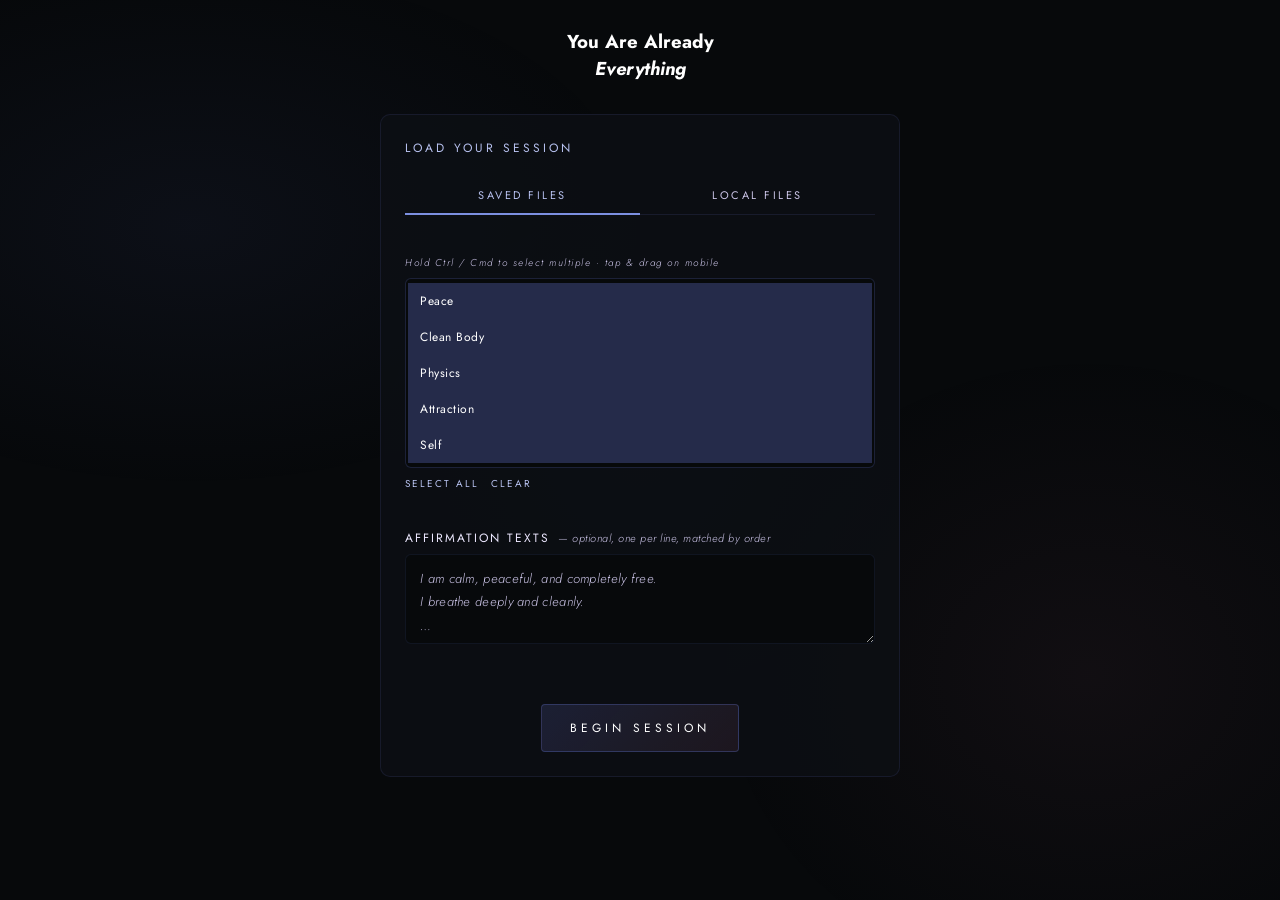
==== commit 38bbf680: "Changes in html" ====
--- a/index.html
+++ b/index.html
@@ -3,7 +3,7 @@
 <head>
 <meta charset="UTF-8">
 <meta name="viewport" content="width=device-width, initial-scale=1.0">
-<title>Pritam · Voice Affirmation Player</title>
+<title>Player</title>
 <link href="https://fonts.googleapis.com/css2?family=Playfair+Display:ital,wght@0,300;0,400;1,300&family=Jost:wght@200;300;400&display=swap" rel="stylesheet">
 <style>
   *, *::before, *::after { box-sizing: border-box; margin: 0; padding: 0; }
@@ -701,8 +701,7 @@
 
   <!-- ── Header ──────────────────────────────── -->
   <div class="header">
-    <p class="eyebrow">Voice Affirmation · Subliminal Player</p>
-    <h1>You Are Already<br><em>Everything You Desire</em></h1>
+    <h3>You Are Already<br><em>Everything</em></h3>
   </div>
 
   <!-- ── Setup Panel ─────────────────────────── -->
